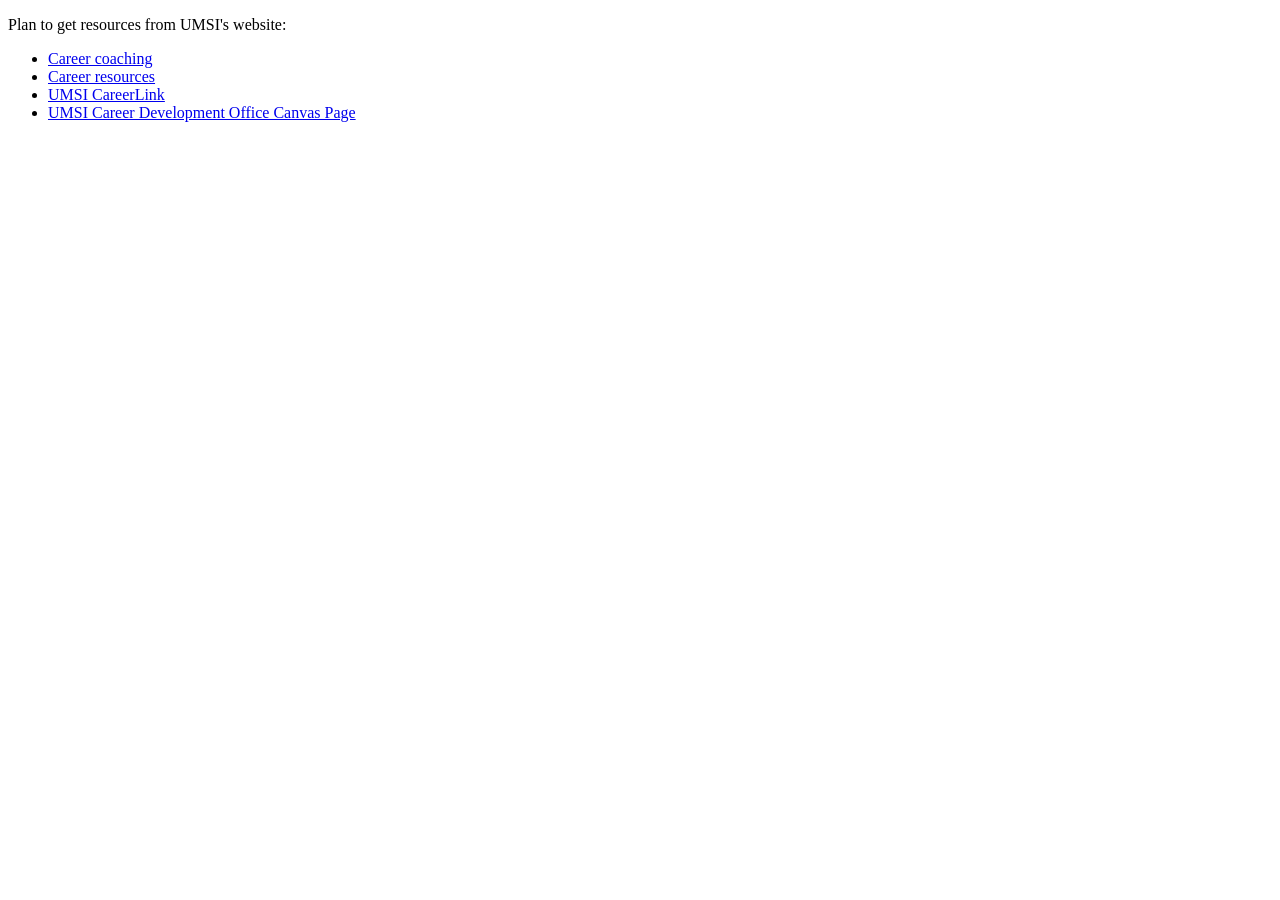
==== jobplanning.html @ 9e712134 "Add files via upload" ====
<!DOCTYPE html>
<html lang="en">
<head>
    <meta charset="UTF-8">
    <meta name="viewport" content="width=device-width, initial-scale=1.0">
    <title>Document</title>
</head>
<body>
    <p>Plan to get resources from UMSI's website:</p>
    <ul>
        <li><a href = "https://www.si.umich.edu/student-experience/career-development/career-coaching">Career coaching</a></li>
        <li><a href = "https://www.si.umich.edu/student-experience/career-development/career-resources">Career resources</a></li>
        <li><a href = "https://www.si.umich.edu/student-experience/career-development/umsi-careerlink">UMSI CareerLink</a></li>
        <li><a href = "https://umich.instructure.com/courses/137916/modules">UMSI Career Development Office Canvas Page</a></li>
    </ul>
</body>
</html>
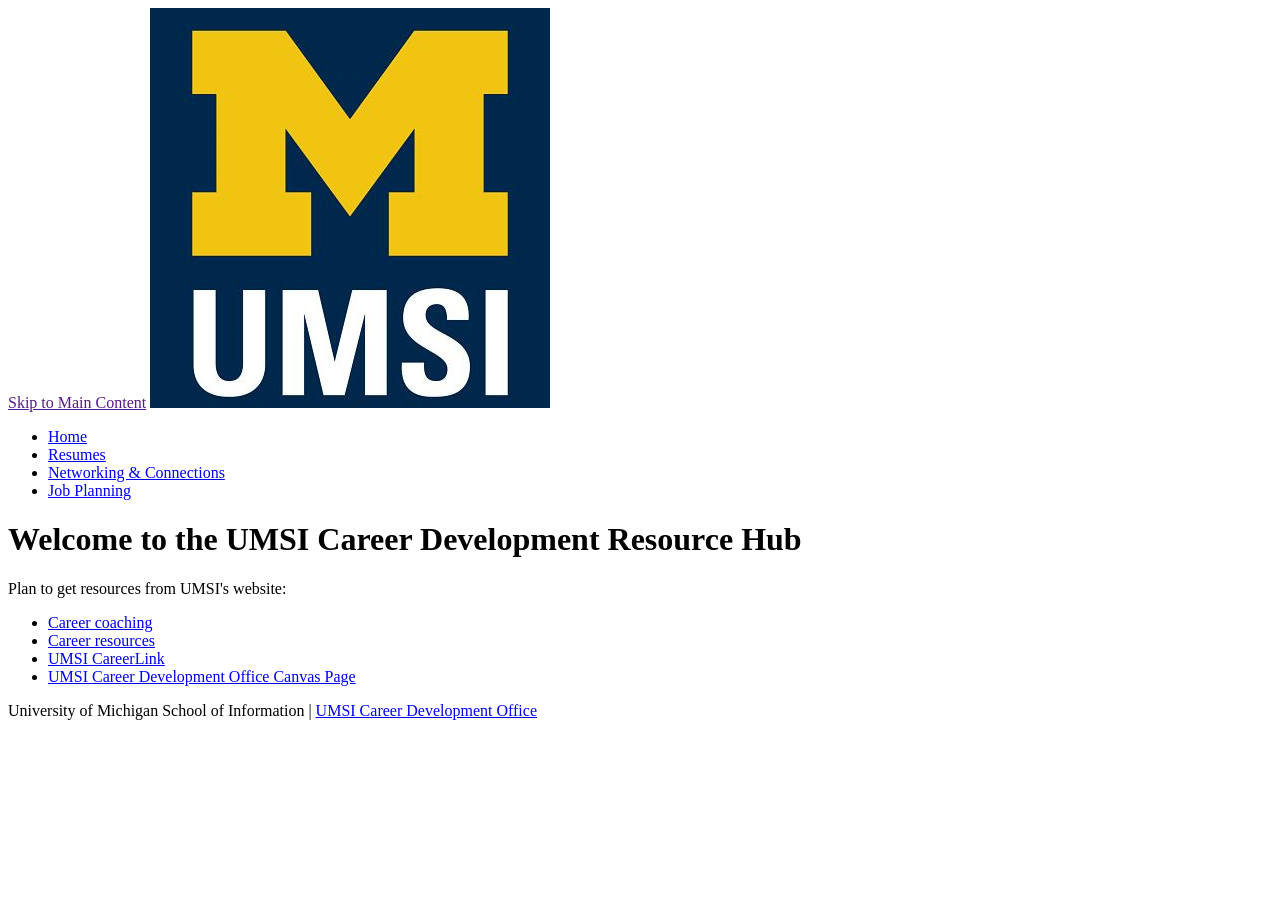
==== commit a48d32fc: "Add files via upload" ====
--- a/jobplanning.html
+++ b/jobplanning.html
@@ -6,6 +6,20 @@
     <title>Document</title>
 </head>
 <body>
+    <header>
+        <a href = "">Skip to Main Content</a>
+        <img src="images/UMSI_signature_vertical_informal_solidblue.jpg" alt="UMSI Logo">
+        <nav>
+            <ul>
+                <li><a href = "index.html">Home</a></li>
+                <li><a href = "resume.html">Resumes</a></li>
+                <li><a href = "networking.html">Networking & Connections</a></li>
+                <li><a href = "jobplanning.html">Job Planning</a></li>
+            </ul>
+        </nav>
+        <h1>Welcome to the UMSI Career Development Resource Hub</h1>
+    </header>
+    <main>
     <p>Plan to get resources from UMSI's website:</p>
     <ul>
         <li><a href = "https://www.si.umich.edu/student-experience/career-development/career-coaching">Career coaching</a></li>
@@ -13,5 +27,9 @@
         <li><a href = "https://www.si.umich.edu/student-experience/career-development/umsi-careerlink">UMSI CareerLink</a></li>
         <li><a href = "https://umich.instructure.com/courses/137916/modules">UMSI Career Development Office Canvas Page</a></li>
     </ul>
+    </main>
+    <footer>
+        <p>University of Michigan School of Information | <a href="https://umich.instructure.com/courses/137916">UMSI Career Development Office </a></p>
+        </footer>
 </body>
 </html>
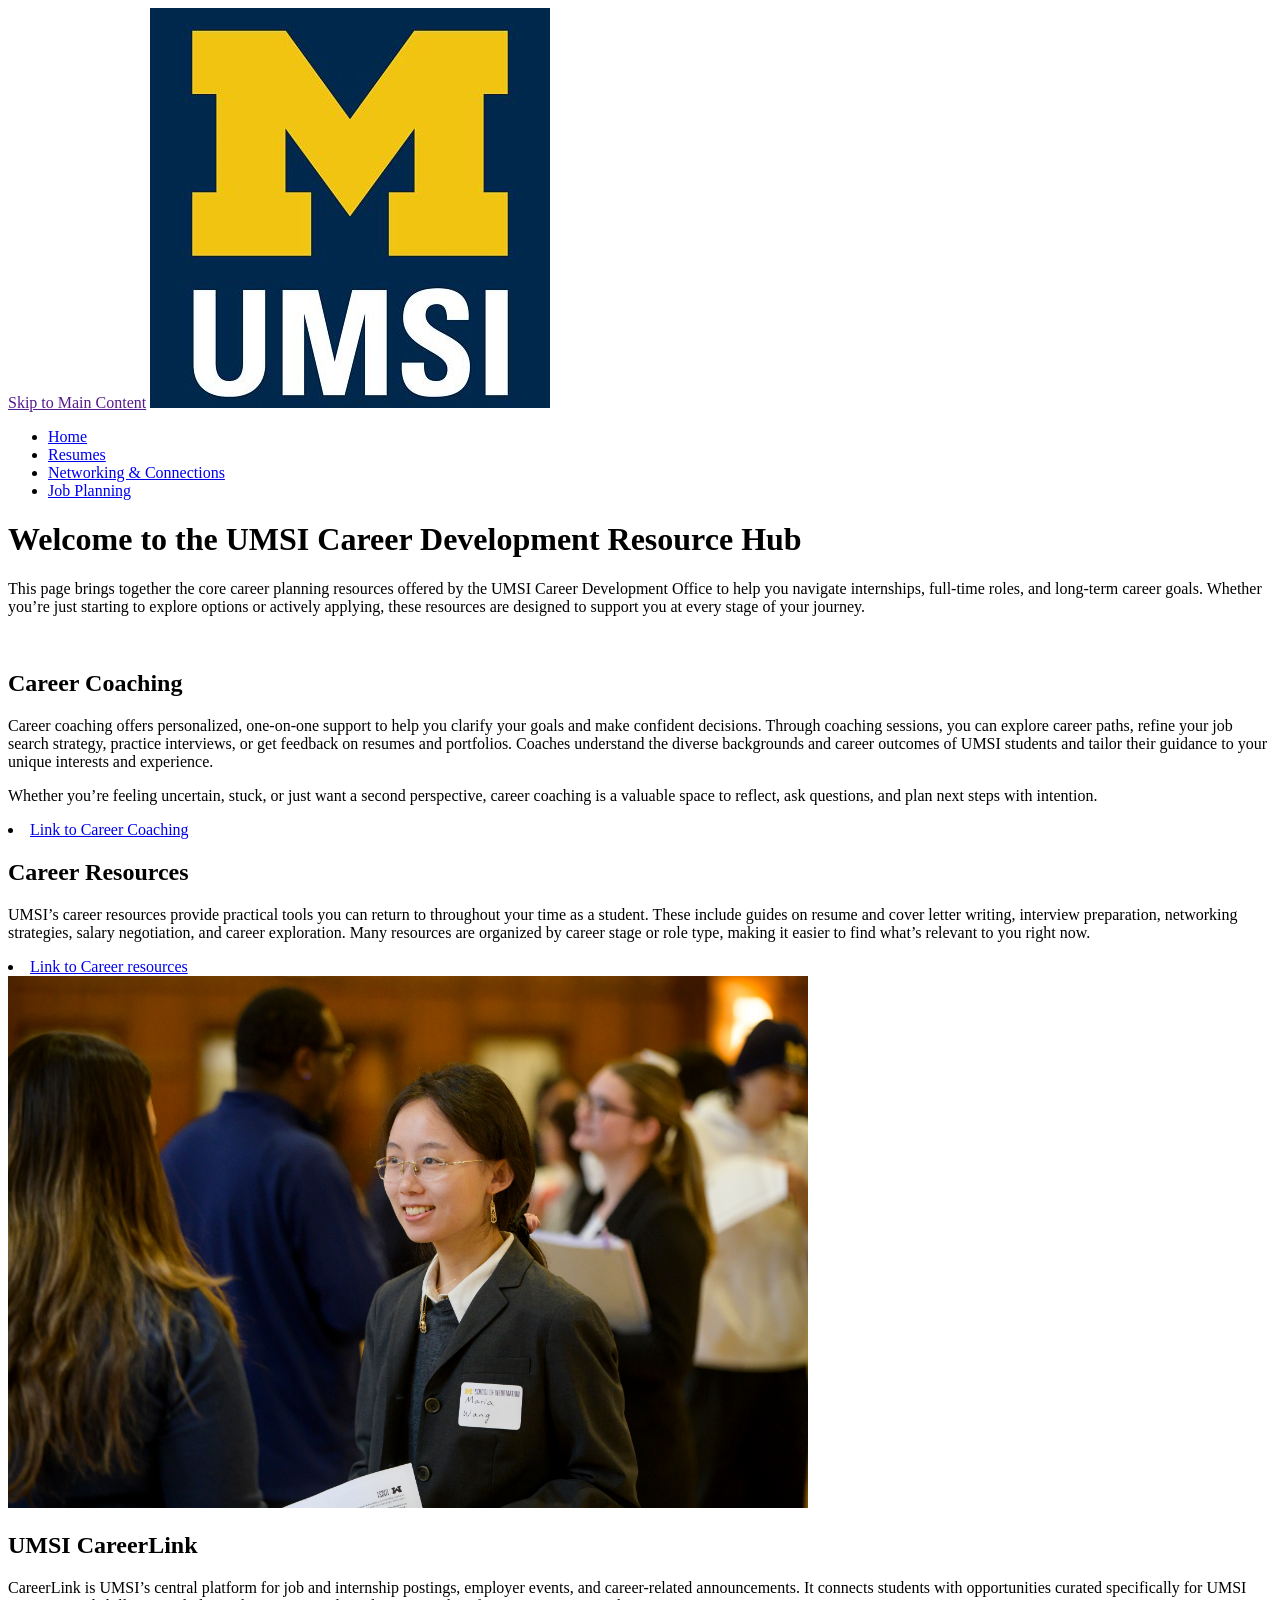
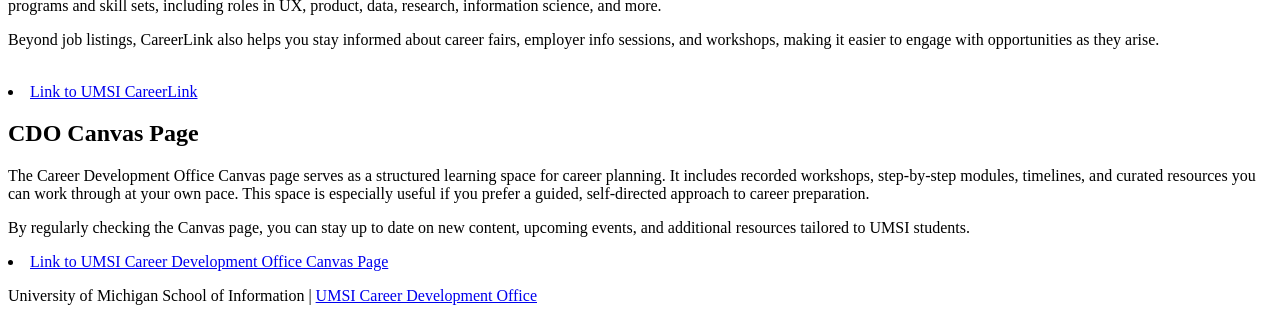
==== commit 55892450: "Add files via upload" ====
--- a/jobplanning.html
+++ b/jobplanning.html
@@ -20,13 +20,24 @@
         <h1>Welcome to the UMSI Career Development Resource Hub</h1>
     </header>
     <main>
-    <p>Plan to get resources from UMSI's website:</p>
-    <ul>
-        <li><a href = "https://www.si.umich.edu/student-experience/career-development/career-coaching">Career coaching</a></li>
-        <li><a href = "https://www.si.umich.edu/student-experience/career-development/career-resources">Career resources</a></li>
-        <li><a href = "https://www.si.umich.edu/student-experience/career-development/umsi-careerlink">UMSI CareerLink</a></li>
-        <li><a href = "https://umich.instructure.com/courses/137916/modules">UMSI Career Development Office Canvas Page</a></li>
-    </ul>
+    <p>This page brings together the core career planning resources offered by the UMSI Career Development Office to help you navigate internships, full-time roles, and long-term career goals. Whether you’re just starting to explore options or actively applying, these resources are designed to support you at every stage of your journey.</p><br>
+
+    <h2>Career Coaching</h2>
+    <p>Career coaching offers personalized, one-on-one support to help you clarify your goals and make confident decisions. Through coaching sessions, you can explore career paths, refine your job search strategy, practice interviews, or get feedback on resumes and portfolios. Coaches understand the diverse backgrounds and career outcomes of UMSI students and tailor their guidance to your unique interests and experience.</p>
+    <p>Whether you’re feeling uncertain, stuck, or just want a second perspective, career coaching is a valuable space to reflect, ask questions, and plan next steps with intention.</p>
+        <li><a href = "https://www.si.umich.edu/student-experience/career-development/career-coaching">Link to Career Coaching</a></li>
+    <h2>Career Resources</h2>
+    <p>UMSI’s career resources provide practical tools you can return to throughout your time as a student. These include guides on resume and cover letter writing, interview preparation, networking strategies, salary negotiation, and career exploration. Many resources are organized by career stage or role type, making it easier to find what’s relevant to you right now.</p>
+        <li><a href = "https://www.si.umich.edu/student-experience/career-development/career-resources">Link to Career resources</a></li>
+        <img src="images/UMSI_CareerFair_02062025_10.jpg" width="800" alt="A student at UMSI Career Fair">
+    <h2>UMSI CareerLink</h2>
+    <p>CareerLink is UMSI’s central platform for job and internship postings, employer events, and career-related announcements. It connects students with opportunities curated specifically for UMSI programs and skill sets, including roles in UX, product, data, research, information science, and more.</p>
+    <p>Beyond job listings, CareerLink also helps you stay informed about career fairs, employer info sessions, and workshops, making it easier to engage with opportunities as they arise.</p><br>
+        <li><a href = "https://www.si.umich.edu/student-experience/career-development/umsi-careerlink">Link to UMSI CareerLink</a></li>
+    <h2>CDO Canvas Page</h2>
+    <p>The Career Development Office Canvas page serves as a structured learning space for career planning. It includes recorded workshops, step-by-step modules, timelines, and curated resources you can work through at your own pace. This space is especially useful if you prefer a guided, self-directed approach to career preparation.</p>
+    <p>By regularly checking the Canvas page, you can stay up to date on new content, upcoming events, and additional resources tailored to UMSI students.</p>
+        <li><a href = "https://umich.instructure.com/courses/137916/modules">Link to UMSI Career Development Office Canvas Page</a></li>
     </main>
     <footer>
         <p>University of Michigan School of Information | <a href="https://umich.instructure.com/courses/137916">UMSI Career Development Office </a></p>
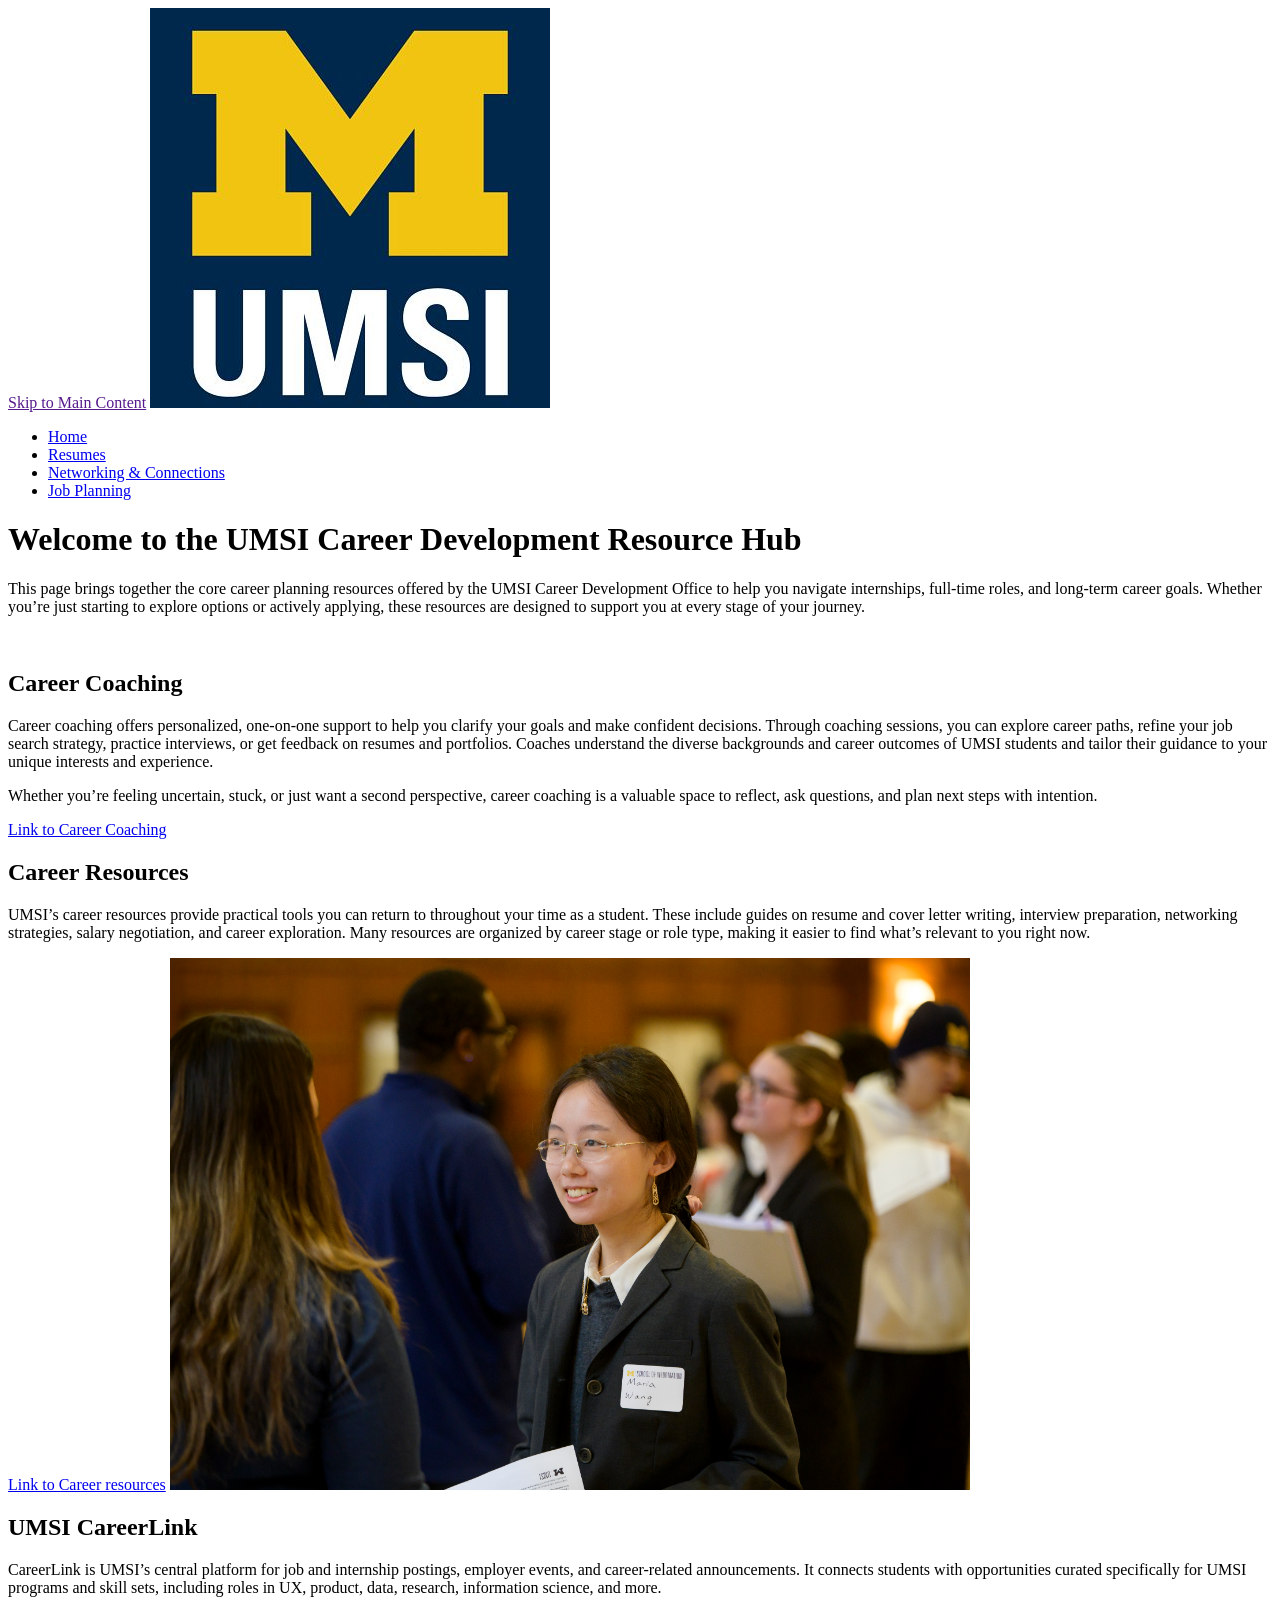
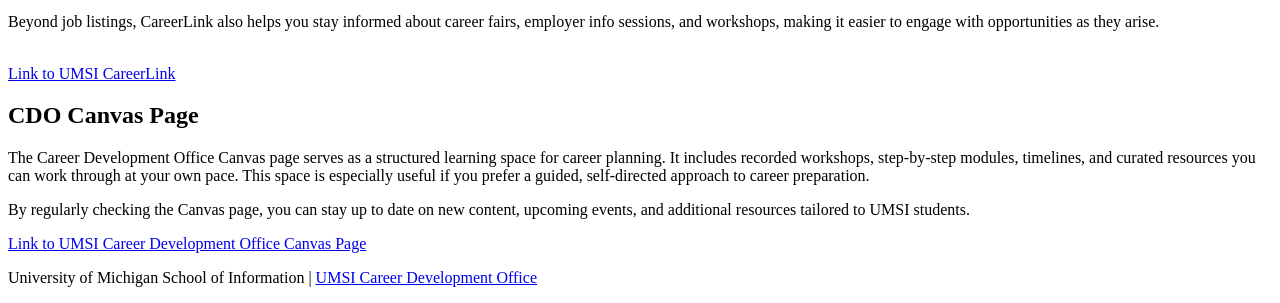
==== commit 6f014c3c: "Add files via upload" ====
--- a/jobplanning.html
+++ b/jobplanning.html
@@ -25,19 +25,19 @@
     <h2>Career Coaching</h2>
     <p>Career coaching offers personalized, one-on-one support to help you clarify your goals and make confident decisions. Through coaching sessions, you can explore career paths, refine your job search strategy, practice interviews, or get feedback on resumes and portfolios. Coaches understand the diverse backgrounds and career outcomes of UMSI students and tailor their guidance to your unique interests and experience.</p>
     <p>Whether you’re feeling uncertain, stuck, or just want a second perspective, career coaching is a valuable space to reflect, ask questions, and plan next steps with intention.</p>
-        <li><a href = "https://www.si.umich.edu/student-experience/career-development/career-coaching">Link to Career Coaching</a></li>
+        <a href = "https://www.si.umich.edu/student-experience/career-development/career-coaching">Link to Career Coaching</a></li>
     <h2>Career Resources</h2>
     <p>UMSI’s career resources provide practical tools you can return to throughout your time as a student. These include guides on resume and cover letter writing, interview preparation, networking strategies, salary negotiation, and career exploration. Many resources are organized by career stage or role type, making it easier to find what’s relevant to you right now.</p>
-        <li><a href = "https://www.si.umich.edu/student-experience/career-development/career-resources">Link to Career resources</a></li>
+        <a href = "https://www.si.umich.edu/student-experience/career-development/career-resources">Link to Career resources</a></li>
         <img src="images/UMSI_CareerFair_02062025_10.jpg" width="800" alt="A student at UMSI Career Fair">
     <h2>UMSI CareerLink</h2>
     <p>CareerLink is UMSI’s central platform for job and internship postings, employer events, and career-related announcements. It connects students with opportunities curated specifically for UMSI programs and skill sets, including roles in UX, product, data, research, information science, and more.</p>
     <p>Beyond job listings, CareerLink also helps you stay informed about career fairs, employer info sessions, and workshops, making it easier to engage with opportunities as they arise.</p><br>
-        <li><a href = "https://www.si.umich.edu/student-experience/career-development/umsi-careerlink">Link to UMSI CareerLink</a></li>
+        <a href = "https://www.si.umich.edu/student-experience/career-development/umsi-careerlink">Link to UMSI CareerLink</a></li>
     <h2>CDO Canvas Page</h2>
     <p>The Career Development Office Canvas page serves as a structured learning space for career planning. It includes recorded workshops, step-by-step modules, timelines, and curated resources you can work through at your own pace. This space is especially useful if you prefer a guided, self-directed approach to career preparation.</p>
     <p>By regularly checking the Canvas page, you can stay up to date on new content, upcoming events, and additional resources tailored to UMSI students.</p>
-        <li><a href = "https://umich.instructure.com/courses/137916/modules">Link to UMSI Career Development Office Canvas Page</a></li>
+        <a href = "https://umich.instructure.com/courses/137916/modules">Link to UMSI Career Development Office Canvas Page</a></li>
     </main>
     <footer>
         <p>University of Michigan School of Information | <a href="https://umich.instructure.com/courses/137916">UMSI Career Development Office </a></p>
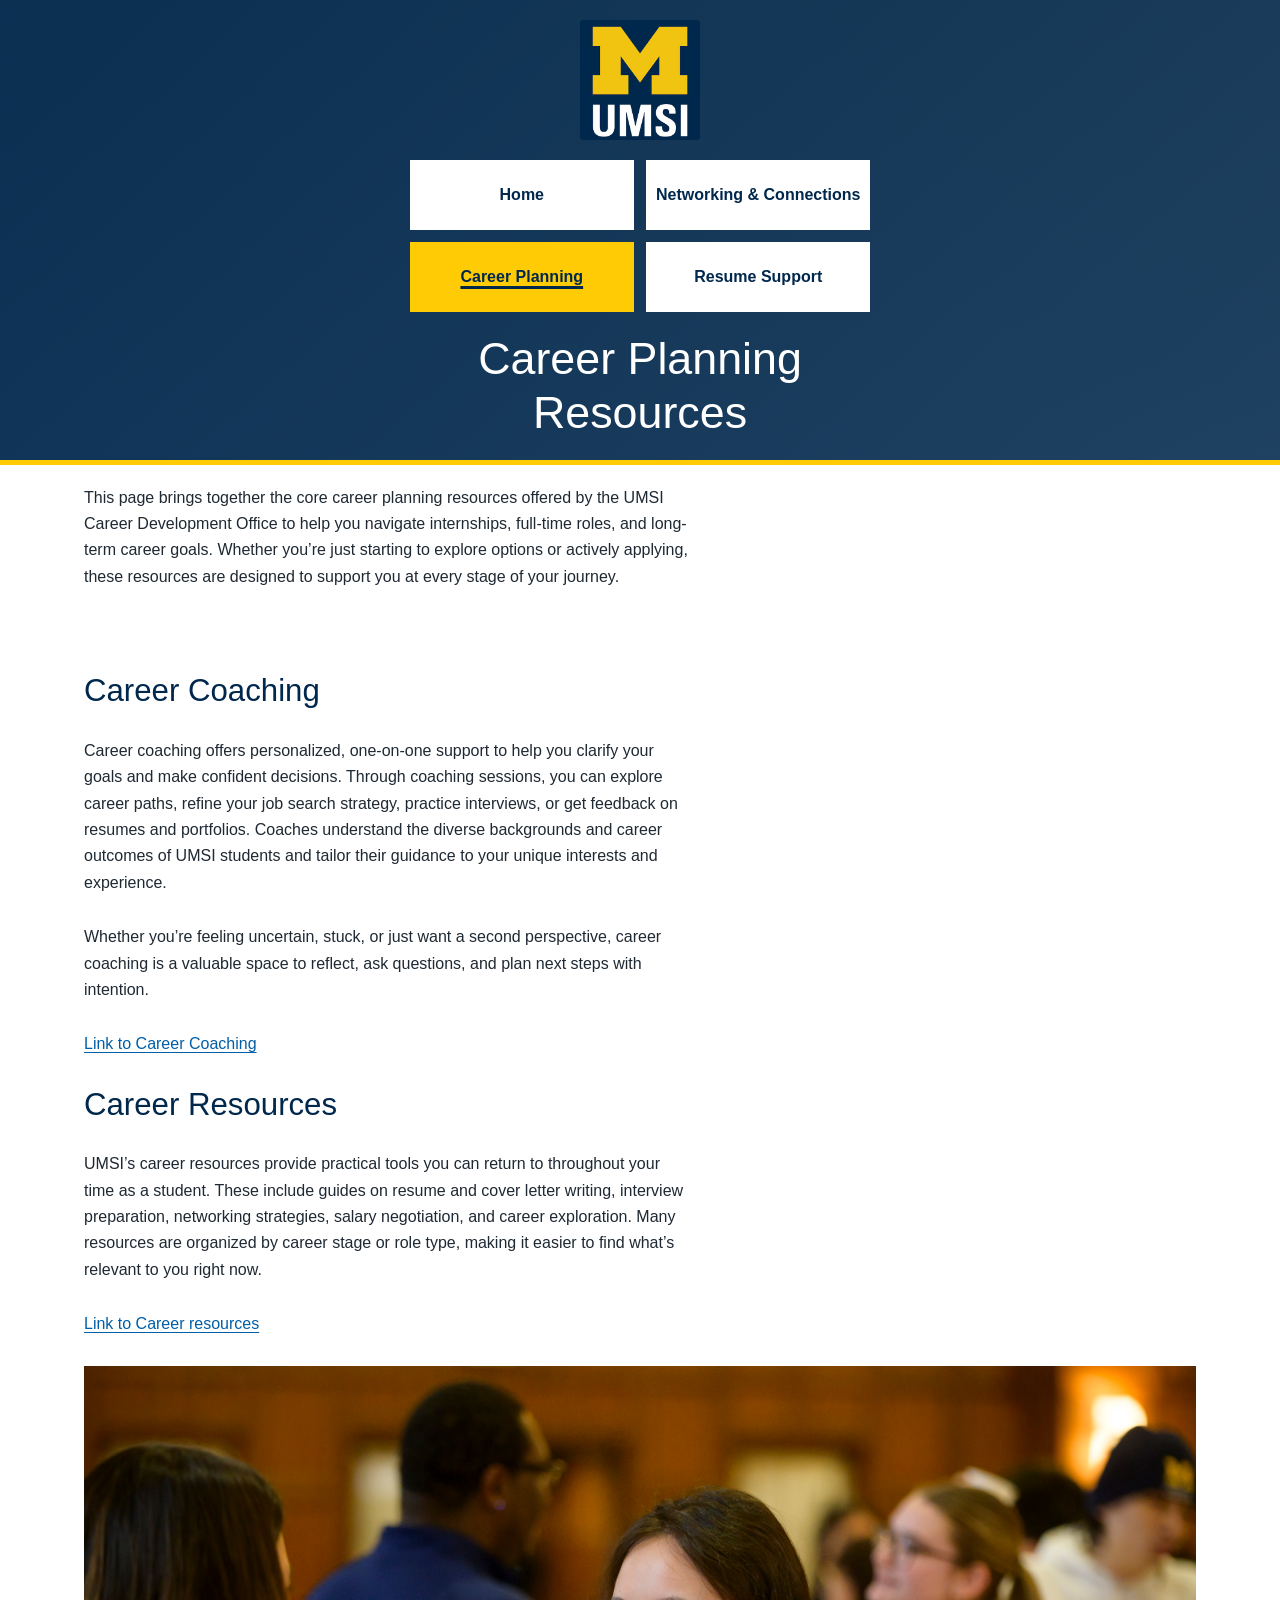
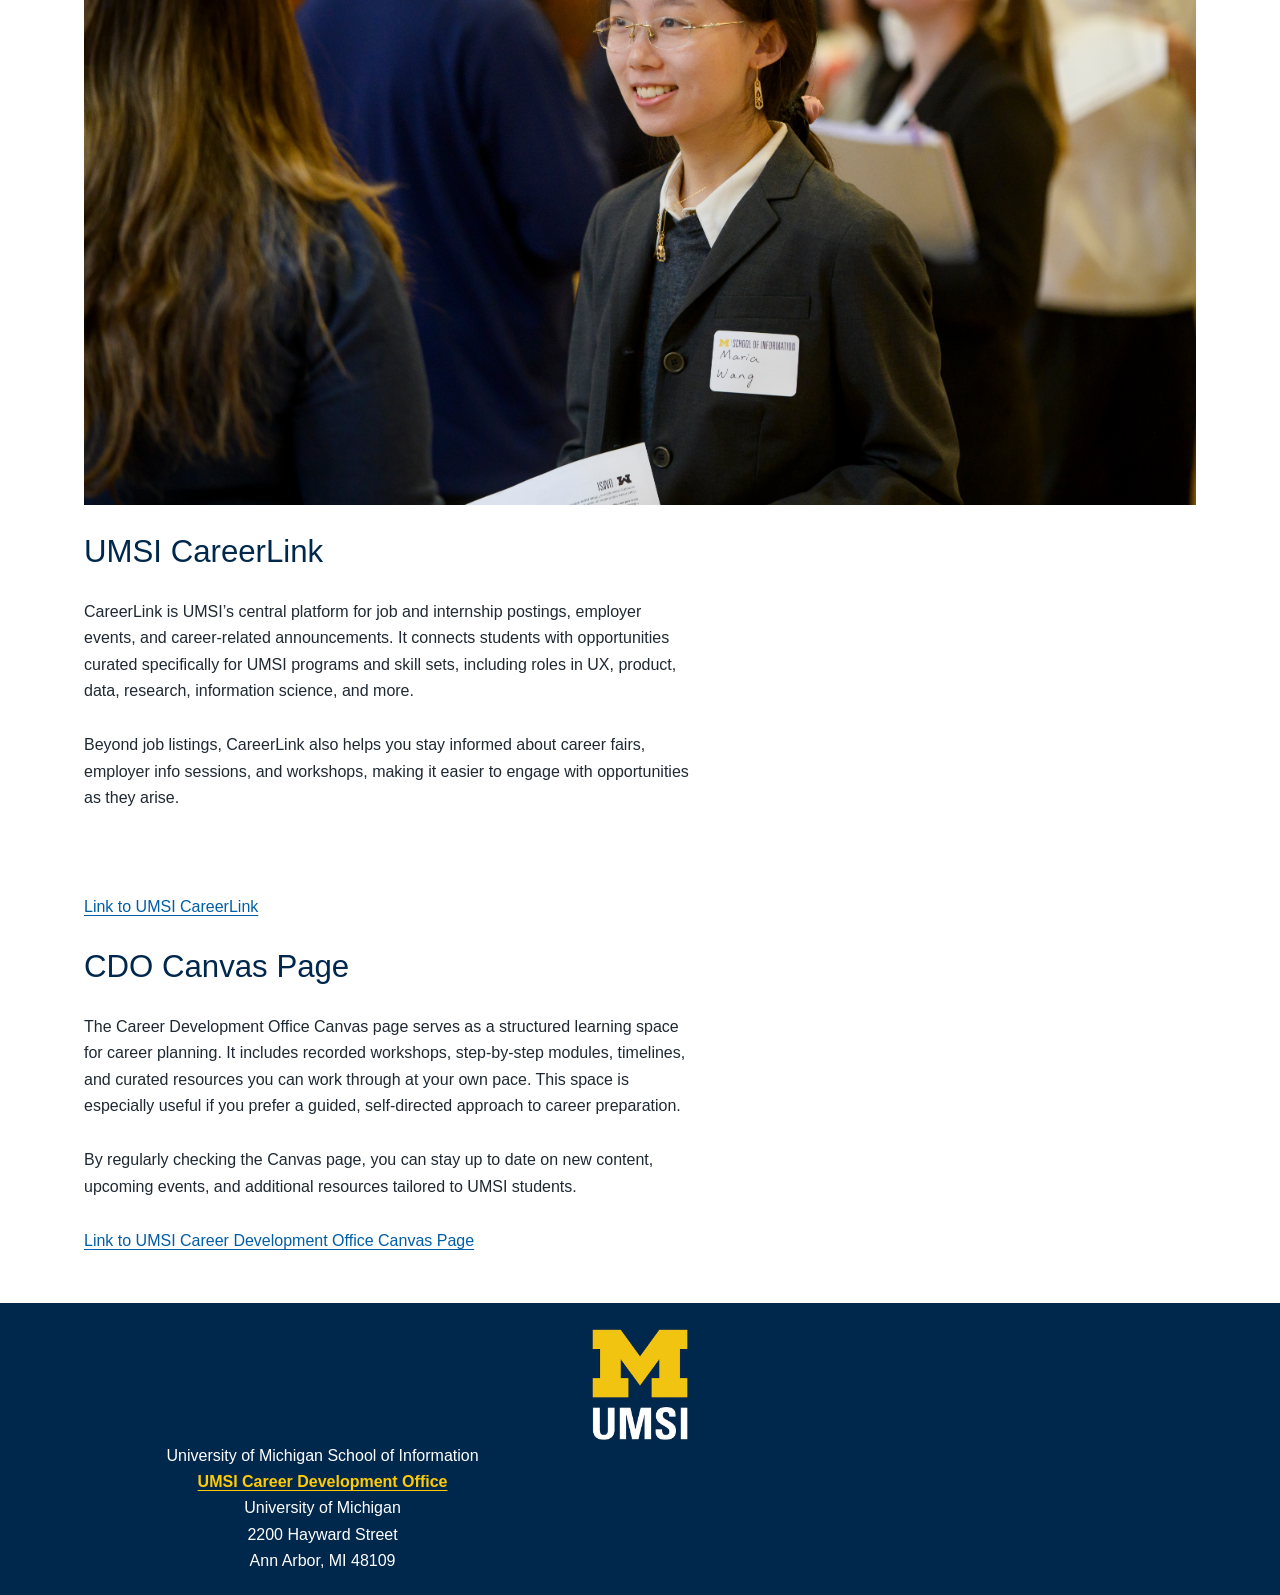
==== commit e8f71f4d: "Add files via upload" ====
--- a/jobplanning.html
+++ b/jobplanning.html
@@ -3,44 +3,52 @@
 <head>
     <meta charset="UTF-8">
     <meta name="viewport" content="width=device-width, initial-scale=1.0">
-    <title>Document</title>
+    <title>Career Planning | UMSI Career Development Resource Hub</title>
+    <link rel="stylesheet" href="css/html5reset.css">
+    <link rel="stylesheet" href="css/style.css">
 </head>
 <body>
     <header>
-        <a href = "">Skip to Main Content</a>
+        <a href = "#main" class="skip-link">Skip to Main Content</a>
         <img src="images/UMSI_signature_vertical_informal_solidblue.jpg" alt="UMSI Logo">
         <nav>
             <ul>
-                <li><a href = "index.html">Home</a></li>
-                <li><a href = "resume.html">Resumes</a></li>
-                <li><a href = "networking.html">Networking & Connections</a></li>
-                <li><a href = "jobplanning.html">Job Planning</a></li>
+                <li><a href="index.html">Home</a></li>
+                <li><a href="networking.html">Networking & Connections</a></li>
+                <li><a class="active" href="jobplanning.html">Career Planning</a></li>
+                <li><a href="resume.html">Resume Support</a></li>
             </ul>
         </nav>
-        <h1>Welcome to the UMSI Career Development Resource Hub</h1>
+        <h1>Career Planning Resources</h1>
     </header>
-    <main>
+    <main id="main">
     <p>This page brings together the core career planning resources offered by the UMSI Career Development Office to help you navigate internships, full-time roles, and long-term career goals. Whether you’re just starting to explore options or actively applying, these resources are designed to support you at every stage of your journey.</p><br>
 
     <h2>Career Coaching</h2>
     <p>Career coaching offers personalized, one-on-one support to help you clarify your goals and make confident decisions. Through coaching sessions, you can explore career paths, refine your job search strategy, practice interviews, or get feedback on resumes and portfolios. Coaches understand the diverse backgrounds and career outcomes of UMSI students and tailor their guidance to your unique interests and experience.</p>
     <p>Whether you’re feeling uncertain, stuck, or just want a second perspective, career coaching is a valuable space to reflect, ask questions, and plan next steps with intention.</p>
-        <a href = "https://www.si.umich.edu/student-experience/career-development/career-coaching">Link to Career Coaching</a></li>
+        <a href = "https://www.si.umich.edu/student-experience/career-development/career-coaching">Link to Career Coaching</a>
     <h2>Career Resources</h2>
     <p>UMSI’s career resources provide practical tools you can return to throughout your time as a student. These include guides on resume and cover letter writing, interview preparation, networking strategies, salary negotiation, and career exploration. Many resources are organized by career stage or role type, making it easier to find what’s relevant to you right now.</p>
-        <a href = "https://www.si.umich.edu/student-experience/career-development/career-resources">Link to Career resources</a></li>
+        <a href = "https://www.si.umich.edu/student-experience/career-development/career-resources">Link to Career resources</a>
         <img src="images/UMSI_CareerFair_02062025_10.jpg" width="800" alt="A student at UMSI Career Fair">
     <h2>UMSI CareerLink</h2>
     <p>CareerLink is UMSI’s central platform for job and internship postings, employer events, and career-related announcements. It connects students with opportunities curated specifically for UMSI programs and skill sets, including roles in UX, product, data, research, information science, and more.</p>
     <p>Beyond job listings, CareerLink also helps you stay informed about career fairs, employer info sessions, and workshops, making it easier to engage with opportunities as they arise.</p><br>
-        <a href = "https://www.si.umich.edu/student-experience/career-development/umsi-careerlink">Link to UMSI CareerLink</a></li>
+        <a href = "https://www.si.umich.edu/student-experience/career-development/umsi-careerlink">Link to UMSI CareerLink</a>
     <h2>CDO Canvas Page</h2>
     <p>The Career Development Office Canvas page serves as a structured learning space for career planning. It includes recorded workshops, step-by-step modules, timelines, and curated resources you can work through at your own pace. This space is especially useful if you prefer a guided, self-directed approach to career preparation.</p>
     <p>By regularly checking the Canvas page, you can stay up to date on new content, upcoming events, and additional resources tailored to UMSI students.</p>
-        <a href = "https://umich.instructure.com/courses/137916/modules">Link to UMSI Career Development Office Canvas Page</a></li>
+        <a href = "https://umich.instructure.com/courses/137916/modules">Link to UMSI Career Development Office Canvas Page</a>
     </main>
     <footer>
-        <p>University of Michigan School of Information | <a href="https://umich.instructure.com/courses/137916">UMSI Career Development Office </a></p>
-        </footer>
+        <img src="images/UMSI_signature_vertical_informal_solidblue.jpg" alt="UMSI Logo">
+        <p>University of Michigan School of Information <br><a href="https://umich.instructure.com/courses/137916">UMSI Career Development Office </a></p>
+          <p>
+            University of Michigan<br>
+            2200 Hayward Street<br>
+            Ann Arbor, MI 48109
+          </p>
+      </footer>
 </body>
 </html>
--- a/css/style.css
+++ b/css/style.css
@@ -0,0 +1,249 @@
+:root {
+  --um-blue: #00274C;
+  --um-maize: #FFCB05;
+  --white: #FFFFFF;
+  --black: #000000;
+  --ash: #989C97;
+  --text: #1F2933;
+  --link: #005EA6;
+  --max-width: 72rem;
+  --radius-sm: 0.5rem;
+  --radius-md: 0.9rem;
+  --radius-lg: 1.25rem;
+  --space-1: 0.5rem;
+  --space-2: 0.75rem;
+  --space-3: 1rem;
+  --space-4: 1.25rem;
+  --space-5: 1.75rem;
+  --space-6: 2.5rem;
+}
+
+html {
+  scroll-behavior: smooth;
+}
+
+body {
+  margin: 0;
+  color: var(--text);
+  font-family: "Atkinson Hyperlegible", "IBM Plex Sans", "Segoe UI", Arial, sans-serif;
+  font-size: 1rem;
+  line-height: 1.65;
+  text-align: left;
+}
+
+.skip-link {
+  position: absolute;
+  left: var(--space-3);
+  top: -6rem;
+  z-index: 1000;
+  padding: 0.75rem 1rem;
+  background: var(--white);
+  color: var(--um-blue);
+  border: 3px solid var(--um-maize);
+  border-radius: var(--radius-sm);
+  font-weight: 700;
+}
+
+.skip-link:focus {
+    top: 0.75rem;
+}
+
+header {
+  display: grid;
+  justify-items: center;
+  gap: var(--space-4);
+  padding: var(--space-4);
+  background:
+    linear-gradient(135deg, rgba(0, 39, 76, 0.96), rgba(0, 39, 76, 0.88)),
+    linear-gradient(180deg, rgba(255, 203, 5, 0.18), rgba(255, 203, 5, 0));
+  color: var(--white);
+  border-bottom: 0.35rem solid var(--um-maize);
+}
+
+header img,
+footer img {
+  width: clamp(1rem, 22vw, 7.5rem);
+  height: auto;
+  display: block;
+  border-radius: 0.2rem;
+  margin: 0 auto;
+}
+
+nav ul {
+  list-style: none;
+  margin: 0;
+  padding: 0;
+  display: grid;
+  grid-template-columns: repeat(2, 1fr);
+  gap: 12px;
+}
+
+nav li {
+  display: flex;
+}
+
+nav a {
+  display: flex;
+  justify-content: center;
+  align-items: center;
+  width: 100%;
+  height: 70px;
+  padding: 10px;
+  text-align: center;
+  background: var(--white);
+  color: var(--um-blue);
+  text-decoration: none;
+  font-weight: 700;
+}
+
+nav a:hover,
+nav a:focus{
+  border-color: var(--um-maize);
+}
+
+nav a.active {
+  background: var(--um-maize);
+  color: var(--um-blue);
+  text-decoration: underline;
+  text-decoration-thickness: 3px;
+  text-underline-offset: 4px;
+}
+
+h1,
+h2,
+h3 {
+  margin: 0;
+  line-height: 1.2;
+  color: var(--um-blue);
+  font-family: "IBM Plex Sans", "Atkinson Hyperlegible", "Segoe UI", Arial, sans-serif;
+}
+
+header h1 {
+  color: var(--white);
+  font-size: clamp(1.9rem, 4vw, 2.8rem);
+  max-width: 20ch;
+  text-align: center;
+}
+
+h2 {
+  font-size: clamp(1.45rem, 3vw, 1.95rem);
+}
+
+h3 {
+  font-size: clamp(1.15rem, 2.5vw, 1.4rem);
+}
+
+p,
+li {
+  max-width: 68ch;
+}
+
+strong {
+  color: var(--um-blue);
+}
+
+main {
+  width: min(100%, var(--max-width));
+  margin: 0 auto;
+  padding: var(--space-4);
+  display: grid;
+  gap: var(--space-5);
+}
+
+section,
+article {
+  display: grid;
+  gap: var(--space-3);
+  padding: var(--space-4);
+  background: var(--white);
+  /* border: 1px solid #d9e2ec; */
+  border-radius: var(--radius-sm);
+}
+
+img,
+iframe {
+  width: 100%;
+  max-width: 100%;
+  display: block;
+  height: auto;
+}
+
+img {
+  height: auto;
+}
+
+iframe {
+  aspect-ratio: 16 / 9;
+  min-height: 13rem;
+}
+
+a {
+  color: var(--link);
+  text-underline-offset: 0.18rem;
+}
+
+a:hover {
+  color: var(--um-blue);
+}
+
+a:focus,
+a:focus-visible{
+  outline: 3px solid var(--um-maize);
+  outline-offset: 3px;
+  border-radius: 0.2rem;
+}
+
+section > ul,
+section > ol {
+  margin: 0;
+  padding-left: 0;
+  list-style-position: inside;
+  display: grid;
+  grid-template-columns: repeat(auto-fit, minmax(15rem, 1fr));
+  gap: var(--space-3);
+}
+
+section > ul li,
+section > ol li {
+  background: var(--surface);
+  border: 1px solid #d9e2ec;
+  border-left: 0.35rem solid var(--um-maize);
+  border-radius: var(--radius-md);
+  padding: var(--space-3);
+}
+
+ul,
+ol {
+  margin: 0;
+  padding-left: 1.25rem;
+}
+
+footer {
+  margin-top: var(--space-5);
+  padding: var(--space-4);
+  background: var(--um-blue);
+  color: var(--white);
+  text-align: center;
+}
+
+footer p {
+  margin: 0;
+}
+
+footer a {
+  color: var(--um-maize);
+  font-weight: 700;
+}
+
+footer a:hover,
+footer a:focus,
+footer a:focus-visible {
+  color: var(--white);
+}
+
+main section:nth-of-type(3) > div:last-of-type {
+  background: var(--white);
+  border-radius: var(--radius-md);
+  padding: var(--space-4);
+  border: 1px solid #d9e2ec;
+}
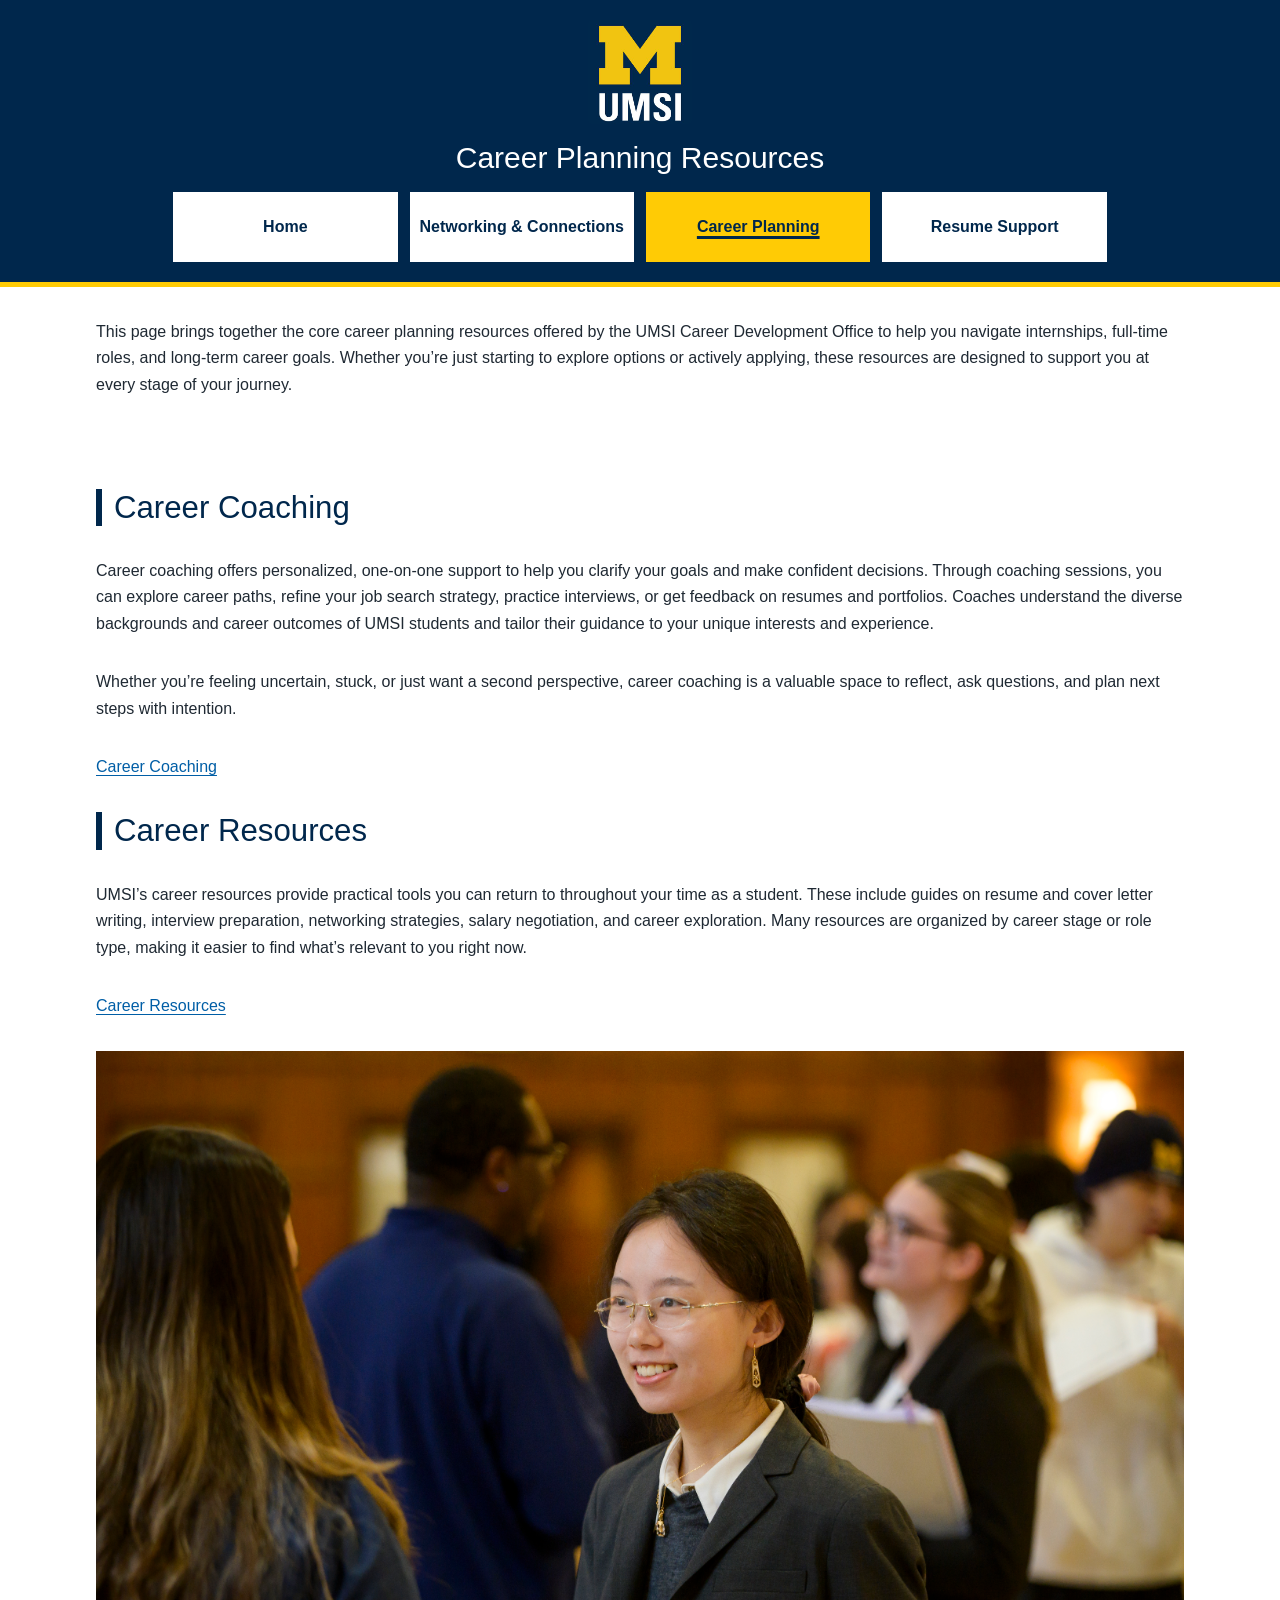
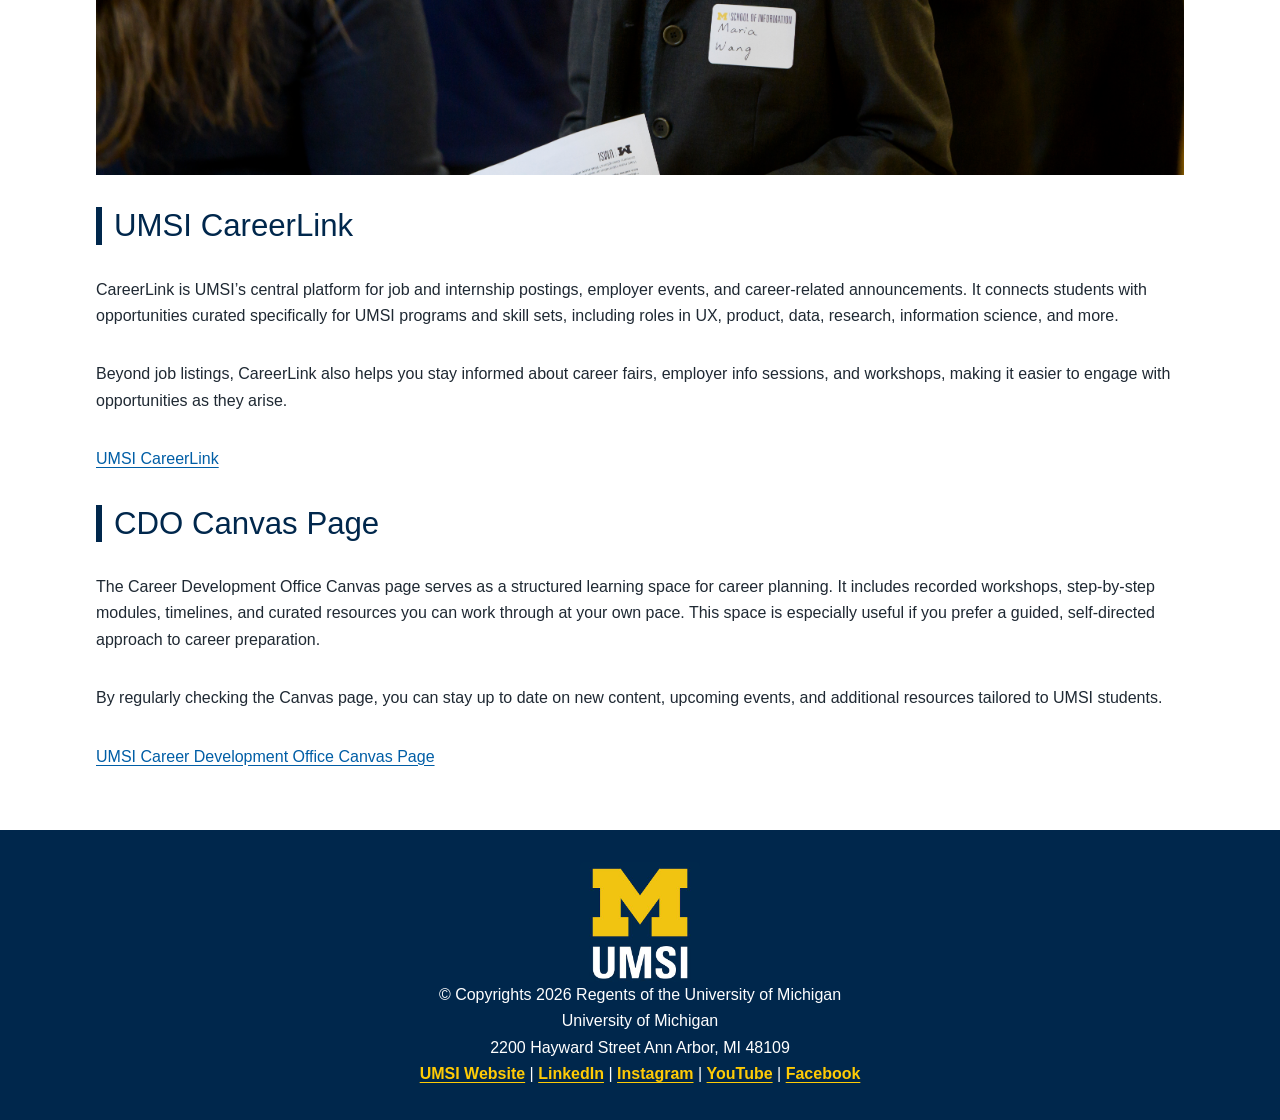
==== commit 9de014fc: "Add files via upload" ====
--- a/jobplanning.html
+++ b/jobplanning.html
@@ -6,6 +6,7 @@
     <title>Career Planning | UMSI Career Development Resource Hub</title>
     <link rel="stylesheet" href="css/html5reset.css">
     <link rel="stylesheet" href="css/style.css">
+    <script src="js/main.js"></script>
 </head>
 <body>
     <header>
@@ -22,33 +23,47 @@
         <h1>Career Planning Resources</h1>
     </header>
     <main id="main">
+    <!-- This page includes content generated with the assistance of ChatGPT, which has been critically reviewed and revised by the author. -->
     <p>This page brings together the core career planning resources offered by the UMSI Career Development Office to help you navigate internships, full-time roles, and long-term career goals. Whether you’re just starting to explore options or actively applying, these resources are designed to support you at every stage of your journey.</p><br>
 
     <h2>Career Coaching</h2>
     <p>Career coaching offers personalized, one-on-one support to help you clarify your goals and make confident decisions. Through coaching sessions, you can explore career paths, refine your job search strategy, practice interviews, or get feedback on resumes and portfolios. Coaches understand the diverse backgrounds and career outcomes of UMSI students and tailor their guidance to your unique interests and experience.</p>
     <p>Whether you’re feeling uncertain, stuck, or just want a second perspective, career coaching is a valuable space to reflect, ask questions, and plan next steps with intention.</p>
-        <a href = "https://www.si.umich.edu/student-experience/career-development/career-coaching">Link to Career Coaching</a>
+        <a href = "https://www.si.umich.edu/student-experience/career-development/career-coaching">Career Coaching</a>
     <h2>Career Resources</h2>
     <p>UMSI’s career resources provide practical tools you can return to throughout your time as a student. These include guides on resume and cover letter writing, interview preparation, networking strategies, salary negotiation, and career exploration. Many resources are organized by career stage or role type, making it easier to find what’s relevant to you right now.</p>
-        <a href = "https://www.si.umich.edu/student-experience/career-development/career-resources">Link to Career resources</a>
+        <a href = "https://www.si.umich.edu/student-experience/career-development/career-resources">Career Resources</a>
         <img src="images/UMSI_CareerFair_02062025_10.jpg" width="800" alt="A student at UMSI Career Fair">
     <h2>UMSI CareerLink</h2>
     <p>CareerLink is UMSI’s central platform for job and internship postings, employer events, and career-related announcements. It connects students with opportunities curated specifically for UMSI programs and skill sets, including roles in UX, product, data, research, information science, and more.</p>
-    <p>Beyond job listings, CareerLink also helps you stay informed about career fairs, employer info sessions, and workshops, making it easier to engage with opportunities as they arise.</p><br>
-        <a href = "https://www.si.umich.edu/student-experience/career-development/umsi-careerlink">Link to UMSI CareerLink</a>
+    <p>Beyond job listings, CareerLink also helps you stay informed about career fairs, employer info sessions, and workshops, making it easier to engage with opportunities as they arise.</p>
+        <a href = "https://www.si.umich.edu/student-experience/career-development/umsi-careerlink">UMSI CareerLink</a>
     <h2>CDO Canvas Page</h2>
     <p>The Career Development Office Canvas page serves as a structured learning space for career planning. It includes recorded workshops, step-by-step modules, timelines, and curated resources you can work through at your own pace. This space is especially useful if you prefer a guided, self-directed approach to career preparation.</p>
     <p>By regularly checking the Canvas page, you can stay up to date on new content, upcoming events, and additional resources tailored to UMSI students.</p>
-        <a href = "https://umich.instructure.com/courses/137916/modules">Link to UMSI Career Development Office Canvas Page</a>
+        <a href = "https://umich.instructure.com/courses/137916/modules">UMSI Career Development Office Canvas Page</a>
     </main>
     <footer>
+      <a href="index.html">
         <img src="images/UMSI_signature_vertical_informal_solidblue.jpg" alt="UMSI Logo">
-        <p>University of Michigan School of Information <br><a href="https://umich.instructure.com/courses/137916">UMSI Career Development Office </a></p>
+      </a>
+        <p>© Copyrights <span id="year"></span> Regents of the University of Michigan</p>
           <p>
             University of Michigan<br>
-            2200 Hayward Street<br>
+            2200 Hayward Street
             Ann Arbor, MI 48109
           </p>
-      </footer>
+          <p>
+            <a href="https://www.si.umich.edu/">UMSI Website</a>
+            |
+            <a href="https://www.linkedin.com/school/university-of-michigan---school-of-information/">LinkedIn</a>
+            |
+            <a href="https://www.instagram.com/umsi/">Instagram</a>
+            |
+            <a href="https://www.youtube.com/user/schoolofinformation">YouTube</a>
+            |
+            <a href="https://www.facebook.com/uomsi/">Facebook</a>
+          </p>
+    </footer>
 </body>
 </html>
--- a/css/style.css
+++ b/css/style.css
@@ -1,3 +1,4 @@
+/* I used ChatGPT to assist with the below style guide */
 :root {
   --um-blue: #00274C;
   --um-maize: #FFCB05;
@@ -53,9 +54,7 @@
   justify-items: center;
   gap: var(--space-4);
   padding: var(--space-4);
-  background:
-    linear-gradient(135deg, rgba(0, 39, 76, 0.96), rgba(0, 39, 76, 0.88)),
-    linear-gradient(180deg, rgba(255, 203, 5, 0.18), rgba(255, 203, 5, 0));
+  background: var(--um-blue);
   color: var(--white);
   border-bottom: 0.35rem solid var(--um-maize);
 }
@@ -109,6 +108,10 @@
   text-underline-offset: 4px;
 }
 
+header nav {
+  order: 3;
+}
+
 h1,
 h2,
 h3 {
@@ -116,6 +119,10 @@
   line-height: 1.2;
   color: var(--um-blue);
   font-family: "IBM Plex Sans", "Atkinson Hyperlegible", "Segoe UI", Arial, sans-serif;
+}
+
+header img {
+  order: 1;
 }
 
 header h1 {
@@ -123,10 +130,13 @@
   font-size: clamp(1.9rem, 4vw, 2.8rem);
   max-width: 20ch;
   text-align: center;
+  order: 2;
 }
 
 h2 {
   font-size: clamp(1.45rem, 3vw, 1.95rem);
+  border-left: 0.4rem solid var(--um-blue);
+  padding-left: 0.75rem;
 }
 
 h3 {
@@ -156,7 +166,6 @@
   gap: var(--space-3);
   padding: var(--space-4);
   background: var(--white);
-  /* border: 1px solid #d9e2ec; */
   border-radius: var(--radius-sm);
 }
 
@@ -212,6 +221,15 @@
   padding: var(--space-3);
 }
 
+.start-links li {
+  background: none;
+  border: none;
+  padding: 0;
+  margin: 0 0 0.5rem 0;
+  border-radius: 0;
+  box-shadow: none;
+}
+
 ul,
 ol {
   margin: 0;
@@ -246,4 +264,192 @@
   border-radius: var(--radius-md);
   padding: var(--space-4);
   border: 1px solid #d9e2ec;
+}
+
+@media screen and (min-width: 768px) {
+  header {
+    display: grid;
+    grid-template-columns: 1fr;
+    text-align: center;
+    gap: 1rem;
+  }
+
+  header img {
+    display: block;
+    margin: 0 auto;
+    width: 6.5rem;
+    order: 1;
+  }
+
+  nav {
+    order: 3;
+  }
+
+  nav ul {
+    grid-template-columns: repeat(4, 1fr);
+  }
+
+  header h1 {
+    max-width: none;
+    text-align: left;
+    font-size: 30px;
+    order: 2;
+  }
+
+  main {
+    padding: 2rem;
+    gap: 2rem;
+  }
+
+  p {
+    max-width: none;
+  }
+
+  section,
+  article {
+    padding: 2rem;
+  }
+
+  body.home-page main > section:first-of-type {
+    display: grid;
+    grid-template-columns: 1fr 1fr;
+    gap: 2rem;
+    align-items: start;
+  }
+
+  body.home-page main > section:first-of-type h2 {
+    grid-column: 1 / -1;
+  }
+
+  body.home-page main > section:first-of-type p {
+    grid-column: 1 / 2;
+    max-width: none;
+  }
+
+  body.home-page main > section:first-of-type iframe {
+    grid-column: 2 / 3;
+    width: 100%;
+  }
+
+  main > section:nth-of-type(3) {
+    display: grid;
+    grid-template-columns: 1fr 1fr;
+    gap: 2rem;
+    align-items: start;
+  }
+
+  main > section:nth-of-type(3) h2 {
+    grid-column: 1 / -1;
+  }
+
+  main > section:nth-of-type(3) > div:first-of-type {
+    grid-column: 1 / 2;
+  }
+
+  .right-column {
+    grid-column: 2 / 3;
+    display: flex;
+    flex-direction: column;
+    gap: 1rem;
+    align-self: start;
+  }
+
+  .start-links {
+    list-style: none;
+    padding: 0;
+    margin: 0;
+    display: block;
+  }
+
+  .start-links li {
+    display: block;
+    background: none;
+    border: none;
+    padding: 0;
+    margin: 0 0 1rem 0;
+    border-radius: 0;
+    box-shadow: none;
+  }
+
+  .popular-box {
+    align-self: start;
+    height: auto;
+  }
+
+  main > section:nth-of-type(3) > ul,
+  main > section:nth-of-type(4) > ul {
+    grid-template-columns: repeat(2, minmax(0, 1fr));
+  }
+
+  body.home-page main > section:nth-of-type(2) > ul {
+    display: grid;
+    grid-template-columns: 1fr;
+    gap: 1.5rem;
+  }
+
+  body.home-page main > section:nth-of-type(2) > ul li {
+    width: 100%;
+    max-width: none;
+    width: 100%;
+  }
+
+  body.resume-page main > section:nth-of-type(2) {
+    display: grid;
+    grid-template-columns: 1fr;
+    row-gap: 1.5rem;
+  }
+
+  body.resume-page main > section:nth-of-type(2) > ol {
+    display: grid;
+    grid-template-columns: repeat(2, minmax(0, 1fr));
+    gap: 1.5rem;
+    width: 100%;
+    justify-self: stretch;
+  }
+
+  body.resume-page main > section:nth-of-type(2) > ol li {
+    display: block;
+    width: 100%;
+    max-width: none;
+  }
+
+  body.resume-page main > section:nth-of-type(3) {
+    display: grid;
+    grid-template-columns: 1fr;
+    row-gap: 1.5rem;
+  }
+
+  body.resume-page main > section:nth-of-type(3) > ul {
+    display: grid;
+    grid-template-columns: repeat(2, minmax(0, 1fr));
+    gap: 1.5rem;
+    width: 100%;
+    justify-self: stretch;
+  }
+
+  body.resume-page main > section:nth-of-type(3) > ul li {
+    display: block;
+    width: 100%;
+    max-width: none;
+  }
+
+  body.resume-page main > section:nth-of-type(3) > p {
+    margin-top: 0;
+    max-width: none;
+  }
+
+  body.resume-page main > section:nth-of-type(4) > ul {
+    display: grid;
+    grid-template-columns: 1fr;
+    gap: 1.5rem;
+  }
+
+  body.resume-page main > section:nth-of-type(4) > ul li {
+    max-width: none;
+    width: 100%;
+  }
+
+  footer {
+    padding: 2rem;
+  }
 }
